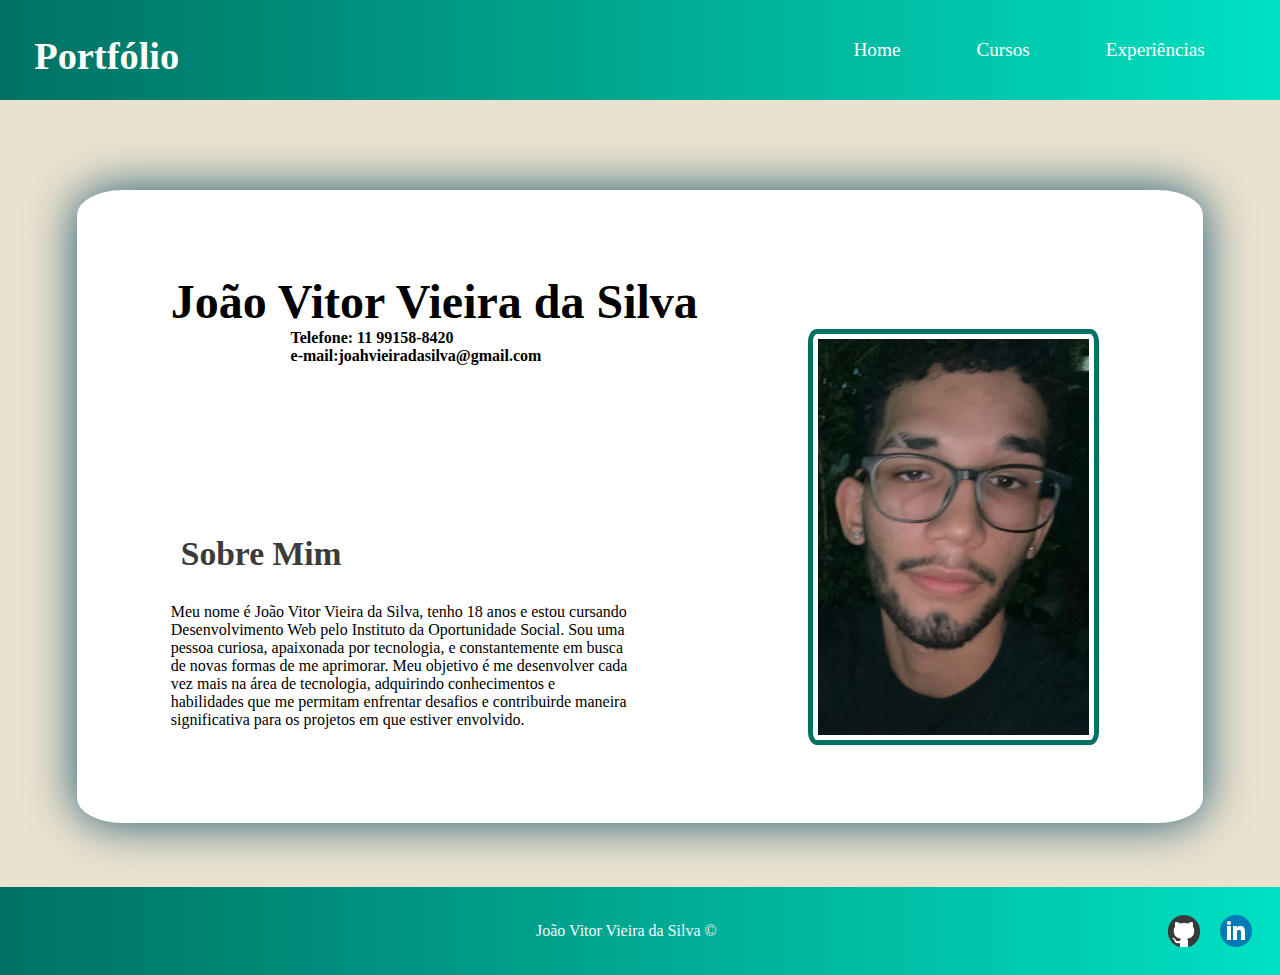
==== index.html @ 74e02712 "box_shadow" ====
<!DOCTYPE html>
<html lang="pt-br">

<head>
    <meta charset="UTF-8">
    <meta name="viewport" content="width=device-width, initial-scale=1.0">
    <title>Currículo</title>

    <link rel="stylesheet" href="style.css">


<body>


    <Main>


        <nav style="color: white;">
            <h1 class="meio">Portfólio </h1>


            <div class="nav_header">
                <ul>
                    <li><a href="#">Home</a></li>&nbsp;&nbsp;&nbsp;&nbsp;&nbsp;&nbsp;&nbsp;&nbsp;&nbsp;
                    <li><a href="html/academica.html">Cursos</a></li>
                    &nbsp;&nbsp;&nbsp;&nbsp;&nbsp;&nbsp;&nbsp;&nbsp;&nbsp;
                    <li><a href="#">Experiências</a></li>&nbsp;&nbsp;&nbsp;&nbsp;&nbsp;&nbsp;&nbsp;&nbsp;&nbsp;
                </ul>

        </nav>

        </div>

        <article>

            <div class="box">


                <h1 class="name">João Vitor Vieira da Silva</h1>

                <div class="fotinha">
                    <figure>

                        <img src="img/eu.jfif" alt="Eu">
                    </figure>
                </div>

                <div class="tel">
                    <h4>Telefone: 11 99158-8420 <br>
                        e-mail:joahvieiradasilva@gmail.com</h4>
                </div>

                <h2 class="sobre">Sobre Mim</h2>


                <p class="eu">Meu nome é João Vitor Vieira da Silva, tenho 18 anos e estou cursando Desenvolvimento Web
                    pelo
                    Instituto da Oportunidade Social. Sou uma pessoa curiosa, apaixonada por tecnologia, e
                    constantemente
                    em
                    busca de novas formas de me aprimorar. Meu objetivo é me desenvolver cada vez mais na área de
                    tecnologia, adquirindo conhecimentos e habilidades que me permitam enfrentar desafios e contribuirde
                    maneira significativa para os projetos em que estiver envolvido.

                </p>


            </div>

        </article>


    </Main>





    <footer>



        <div class="icons">

            <p class="text-icon">João Vitor Vieira da Silva &copy;</p>

            <a href="https://github.com/JoP3ralta" target="_blank"> <img src="img/git.png" alt="GitHub"></a>

            <a href="https://www.linkedin.com/in/jo%C3%A3o-vitor-vieira-da-silva-a3915732a/" target="_blank"> <img
                    src="img/317750_linkedin_icon.png" alt="linkedin"></a>


        </div>





    </footer>


</body>



</html>
---- style.css ----
@charset "utf-8";

:root {
    --gradiente: linear-gradient(to right, #007263, #00e0c2);

}


/* PADRAO */
* {
    font-size: 100%;
    padding: 0%;
    margin: 0%;
    box-sizing: border-box;
    font-family: 'Times New Roman', Times, serif;
}

/* corpo */

body {
    background-color: #eae2cf;
}


/* navbar */
nav {
    background-image: var(--gradiente);
    padding: 1.2rem;
    width: 100%;
}

a {
    text-decoration: none;
    align-items: center;
    display: flex;
    justify-content: space-around;
    padding: 20px 20px;
    color: white;

}

ul {
    display: flex;
    justify-content: right;
}

li {
    list-style-type: none;
    font-size: 1.2rem;


}

li {
    display: inline-block;


}

li a:hover {
    color: #013cff;
}

a:active {
    color: #ff9901;
}


.meio {

    display: flex;
    float: left;
    padding: 15px;
    font-size: 2.4rem;


}

.nav_header

/* dentro do container */

div h4 {

    align-items: flex;
    float: left;
    padding: 0.5rem;
    font-size: 0.9rem;
    margin-left: 6%;
}


h2 {
    text-align: center;

}


figure img {
    height: 26rem;
    margin-right: 4%;
    float: right;
    padding: 0.3rem;
    border-radius: 3%;
    border: solid 5px #007263;
    display: inline;
}


.name {
    margin-left: 3%;
    margin-top: 2%;
    font-size: 3rem;

}

.sobre {
    text-align: left;
    padding-left: 4%;
    color: #3b3b3b;
    margin-top: 17%;
    font-size: 2.1rem;
}

.eu {
    padding: 3%;
    font-size: 1rem;
    padding-right: 25%;
    margin-right: 26%;

}


.box {
    margin-top: 7%;
    margin-bottom: 5%;
    margin-left: 6%;
    margin-right: 6%;
    background-color: #ffffff;
    border-radius: 4%;
    padding: 5%;
    box-shadow: 0 0 3rem #1a5570;
}


.tel{margin-left: 15%;}


/* rodapé */

footer {
    padding: 28px;
    background-image: var(--gradiente);
    color: aliceblue;
    text-align: center;
    margin-top: 3%;

}

.icons {
    display: flex;
    justify-content: right;
    gap: 20px;
    text-align: right;
    align-items: center;

}

.text-icon {
    align-items: center;
    align-items: center;
    width: 50%;
}

.icons img {
    width: 2rem;
    height: 2rem;

}

.icons a {
    padding: 0
}

.icons img:hover {
    transform: scale(1.1);
}

.text-icon {
    display: flex;
    text-align: center;
}
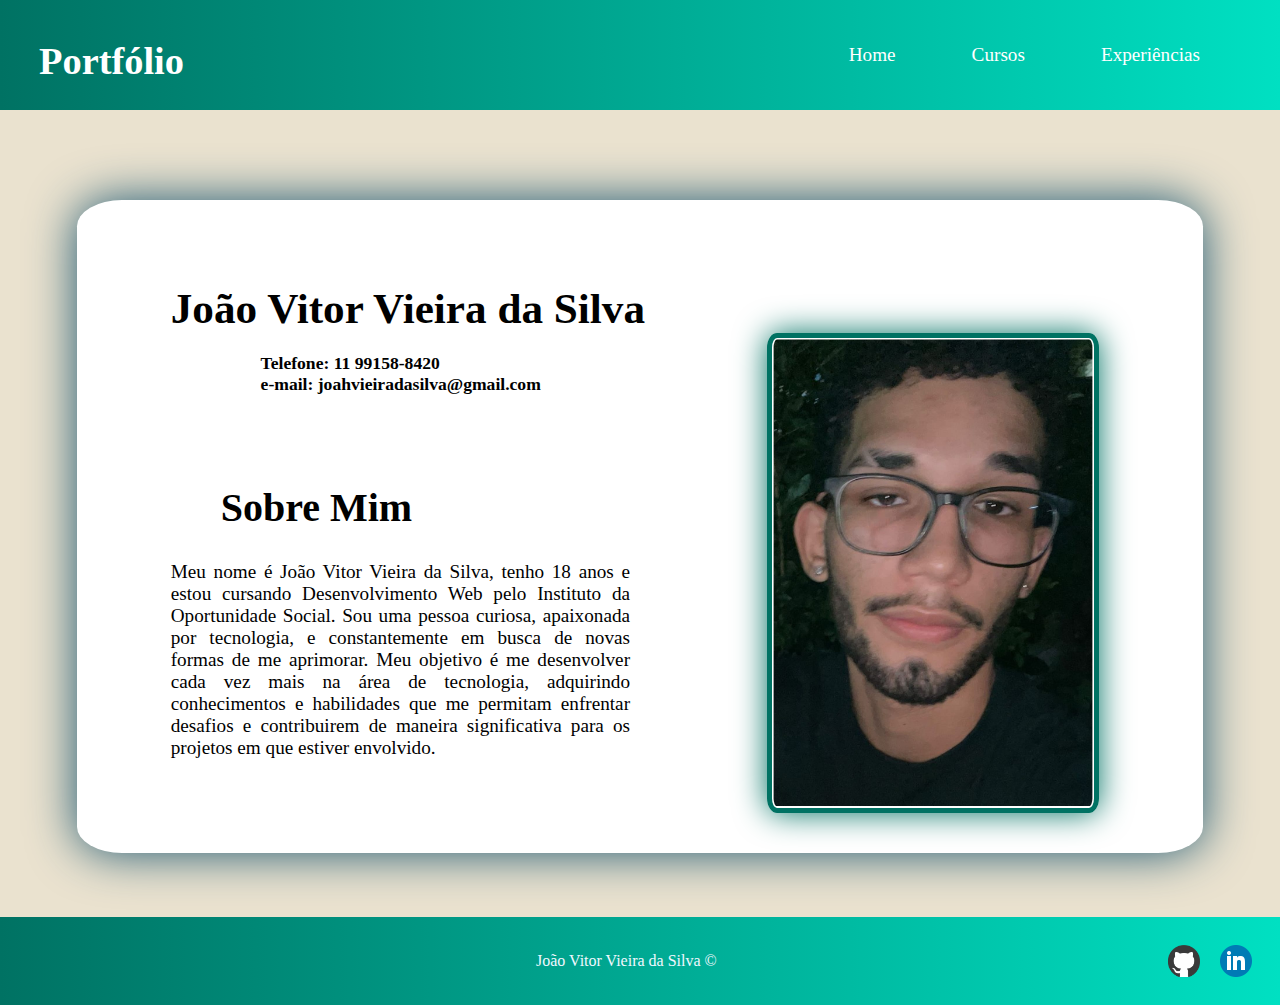
==== commit bc747866: "atualização_tamanho_de_foto" ====
--- a/index.html
+++ b/index.html
@@ -47,19 +47,21 @@
 
                 <div class="tel">
                     <h4>Telefone: 11 99158-8420 <br>
-                        e-mail:joahvieiradasilva@gmail.com</h4>
+                        e-mail: joahvieiradasilva@gmail.com</h4>
                 </div>
 
                 <h2 class="sobre">Sobre Mim</h2>
 
 
-                <p class="eu">Meu nome é João Vitor Vieira da Silva, tenho 18 anos e estou cursando Desenvolvimento Web
+                <p class="eu">
+                    Meu nome é João Vitor Vieira da Silva, tenho 18 anos e estou cursando Desenvolvimento Web
                     pelo
                     Instituto da Oportunidade Social. Sou uma pessoa curiosa, apaixonada por tecnologia, e
                     constantemente
                     em
                     busca de novas formas de me aprimorar. Meu objetivo é me desenvolver cada vez mais na área de
-                    tecnologia, adquirindo conhecimentos e habilidades que me permitam enfrentar desafios e contribuirde
+                    tecnologia, adquirindo conhecimentos e habilidades que me permitam enfrentar desafios e contribuirem
+                    de
                     maneira significativa para os projetos em que estiver envolvido.
 
                 </p>
--- a/style.css
+++ b/style.css
@@ -8,7 +8,6 @@
 
 /* PADRAO */
 * {
-    font-size: 100%;
     padding: 0%;
     margin: 0%;
     box-sizing: border-box;
@@ -25,7 +24,7 @@
 /* navbar */
 nav {
     background-image: var(--gradiente);
-    padding: 1.2rem;
+    padding: 1.5rem;
     width: 100%;
 }
 
@@ -72,12 +71,9 @@
     float: left;
     padding: 15px;
     font-size: 2.4rem;
-
-
 }
 
 .nav_header
-
 /* dentro do container */
 
 div h4 {
@@ -97,37 +93,37 @@
 
 
 figure img {
-    height: 26rem;
+    height: 30rem;
     margin-right: 4%;
     float: right;
-    padding: 0.3rem;
+    padding: 0.1rem;
     border-radius: 3%;
     border: solid 5px #007263;
     display: inline;
+    box-shadow: 0 0 2rem #007263;
 }
 
 
 .name {
     margin-left: 3%;
     margin-top: 2%;
-    font-size: 3rem;
+    font-size: 2.7rem;
 
 }
 
 .sobre {
     text-align: left;
-    padding-left: 4%;
-    color: #3b3b3b;
-    margin-top: 17%;
-    font-size: 2.1rem;
+    padding-left: 8%;
+    margin-top: 9%;
+    font-size: 2.5rem;
 }
 
 .eu {
     padding: 3%;
-    font-size: 1rem;
+    font-size: 1.2rem;
     padding-right: 25%;
     margin-right: 26%;
-
+    text-align: justify;
 }
 
 
@@ -143,7 +139,11 @@
 }
 
 
-.tel{margin-left: 15%;}
+.tel {
+    margin-left: 12%;
+    margin-top: 2%;
+    font-size: 1.1rem;
+}
 
 
 /* rodapé */
